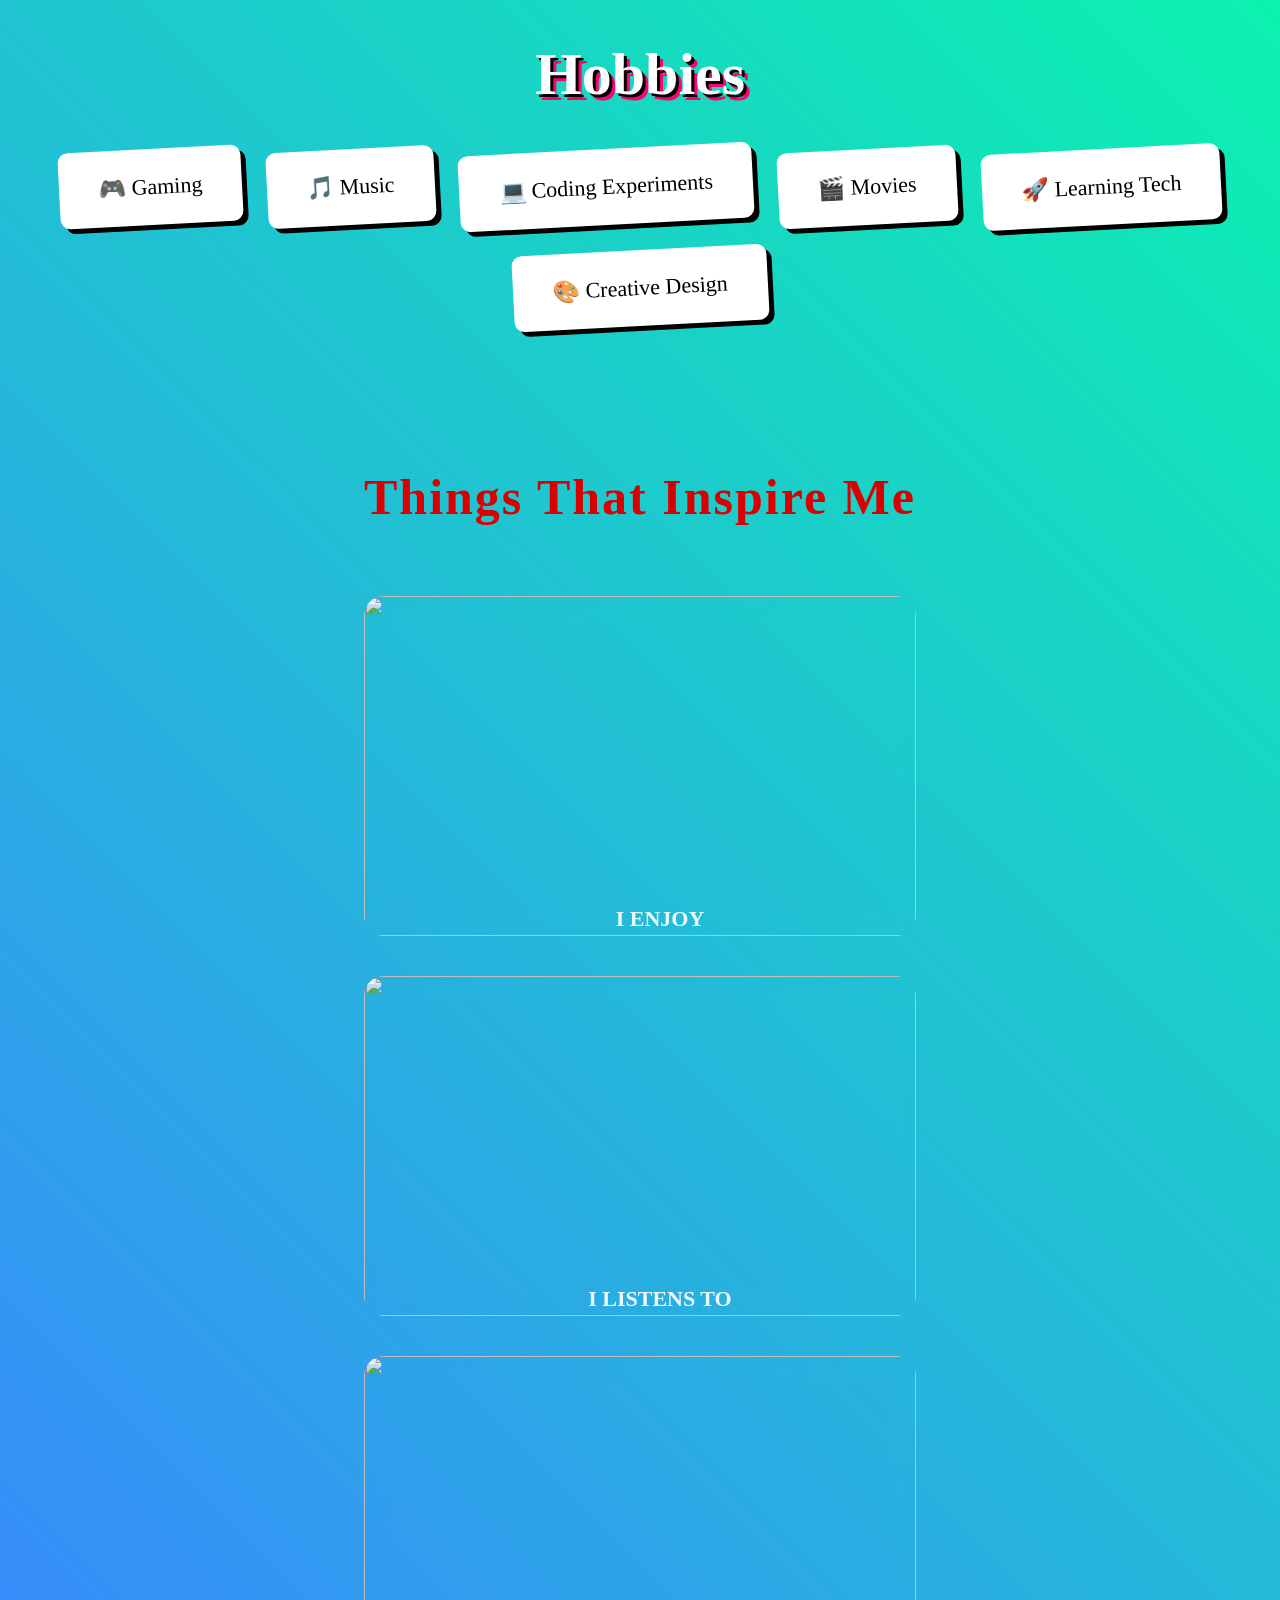
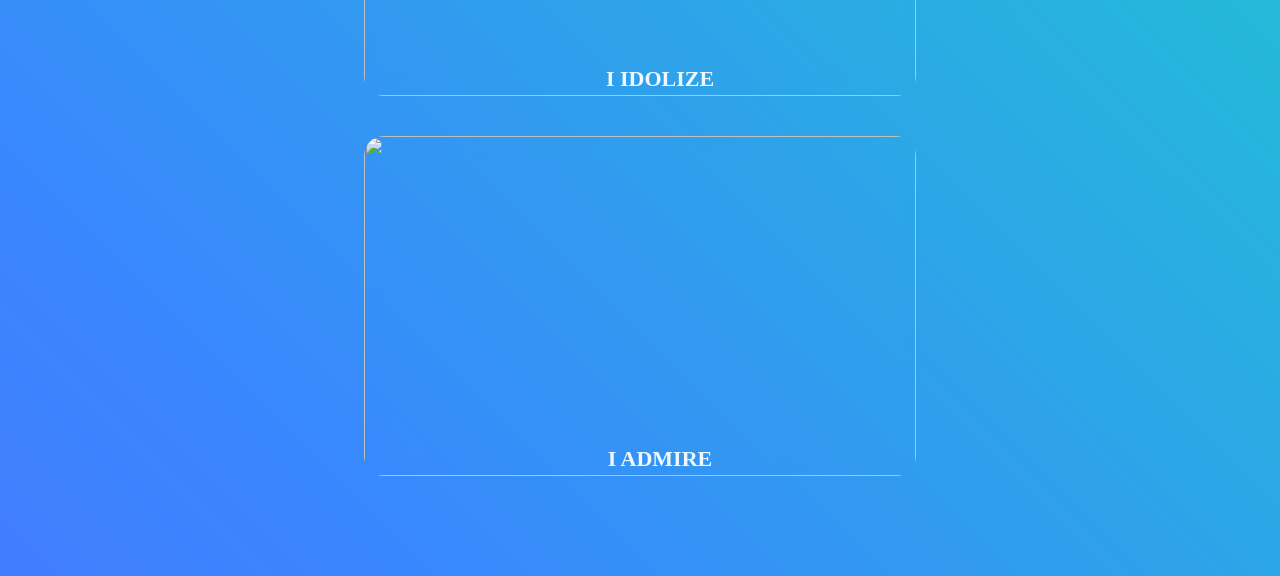
==== Egg.html @ c2043cf9 "Add files via upload" ====
<!DOCTYPE html>
<html lang="en">
<head>
    <meta charset="UTF-8">
    <meta name="viewport" content="width=device-width, initial-scale=1.0">
    <title>Document</title>
    <link rel="stylesheet" href="/egg.css">
    <script src="/script.js"></script>
</head>
<body>

<h1 class="graffiti-title">Hobbies</h1>

<div class="hobby-container">

<div class="hobby-card">🎮 Gaming</div>

<div class="hobby-card">🎵 Music</div>

<div class="hobby-card">💻 Coding Experiments</div>

<div class="hobby-card">🎬 Movies</div>

<div class="hobby-card">🚀 Learning Tech</div>

<div class="hobby-card">🎨 Creative Design</div>

</div>


<!--  -->
<section class="gx-hobby-section">

<h1 class="gx-hobby-title">Things That Inspire Me</h1>

<div class="gx-hobby-grid">

<div class="gx-hobby-card">
<img src="/portfolioimaged/rdr2.jpg" alt="">
<div class="gx-hobby-info">
<h3>I ENJOY</h3>
<p>I enjoy strategic and competitive games, as they me work under pressure</p>
</div>
</div>

<div class="gx-hobby-card">
<img src="/portfolioimaged/spb.jpg" alt="">
<div class="gx-hobby-info">
<h3>I LISTENS TO</h3>
<p>Music keeps my creativity flowing while coding.</p>
</div>
</div>

<div class="gx-hobby-card">
<img src="/portfolioimaged/apj.jpg" alt="">
<div class="gx-hobby-info">
<h3> I IDOLIZE</h3>
<p>Inspired by great innovators and builders.</p>
</div>
</div>

<div class="gx-hobby-card">
<img src="/portfolioimaged/44.jpg" alt="">
<div class="gx-hobby-info">
<h3> I ADMIRE</h3>
<p>I love exploring new tech and ideas.</p>
</div>
</div>

</div>

</section>

</body>
</html>
---- egg.css ----
#secret-trigger{
    position: fixed;
bottom:20px;
right:20px;
width:40px;
height:47px;
border-radius: 85% 85% 66% 66%;
margin: auto;
cursor:pointer;
background-color: #fffbfb; /* hidden */
text-align: center;

}
#secret-trigger{
    text-decoration: none;
    color: #000;
}


body{
margin:auto;
height:auto;

background:linear-gradient(45deg,
#ff006e,
#8338ec,
#3a86ff,
#06ffa5,
#ffbe0b);

background-size:400% 400%;
animation:bgmove 12s infinite alternate;

display:flex;
flex-direction:column;
align-items:center;
justify-content:center;

font-family:Impact, fantasy;
}

/* animated background */

@keyframes bgmove{
0%{background-position:left;}
100%{background-position:right;}
}

.graffiti-title{
font-size:60px;
color:white;
text-shadow:
3px 3px 0 #000,
6px 6px 0 #ff006e;
margin-bottom:40px;
}

/* hobby cards */

.hobby-container{
display:flex;
flex-wrap:wrap;
gap:25px;
justify-content:center;
}

.hobby-card{
padding:25px 40px;

background:white;

font-size:22px;

border-radius:10px;

transform:rotate(-3deg);

box-shadow:
5px 5px 0 black;

transition:0.3s;
}

/* graffiti hover */

.hobby-card:hover{

transform:rotate(0deg) scale(1.15);

background:rgb(207, 44, 44);

color:rgb(245, 238, 238);

}


/*  */
.gx-hobby-section{

min-height:100vh;
padding:100px 10%;
color:rgb(219, 0, 0);
font-weight: lighter;
text-align:center;

}
.gx-hobby-section h3{
    color: aliceblue;
}
.gx-hobby-section p{
    color: aliceblue;
}

/* title */

.gx-hobby-title{

font-size:50px;
margin-bottom:70px;
letter-spacing:2px;

}

/* grid */

.gx-hobby-grid{

display:grid;
grid-template-columns:repeat(auto-fit,minmax(260px,1fr));
gap:40px;

}

/* card */

.gx-hobby-card{

position:relative;

height:340px;

border-radius:20px;

overflow:hidden;

cursor:pointer;

background:transparent;

backdrop-filter:blur(10px);

transition:transform .4s, box-shadow .4s;

}

/* hover lift */

.gx-hobby-card:hover{

transform:translateY(-15px) scale(1.03);

box-shadow:0 20px 40px rgba(0,0,0,0.5);

}

/* image */

.gx-hobby-card img{

width:100%;
height:100%;
object-fit:cover;

transition:0.5s;

}

/* zoom effect */

.gx-hobby-card:hover img{

transform:scale(1.15);

}

/* info overlay */

.gx-hobby-info{

position:absolute;

bottom:0;
left:0;

width:100%;

padding:20px;

background:transparent;

transform:translateY(60px);

transition:.4s;

}

/* reveal text */

.gx-hobby-card:hover .gx-hobby-info{

transform:translateY(0);

}

/* title */

.gx-hobby-info h3{

margin:0;
font-size:22px;

}

/* description */

.gx-hobby-info p{

font-size:14px;
opacity:.8;

}
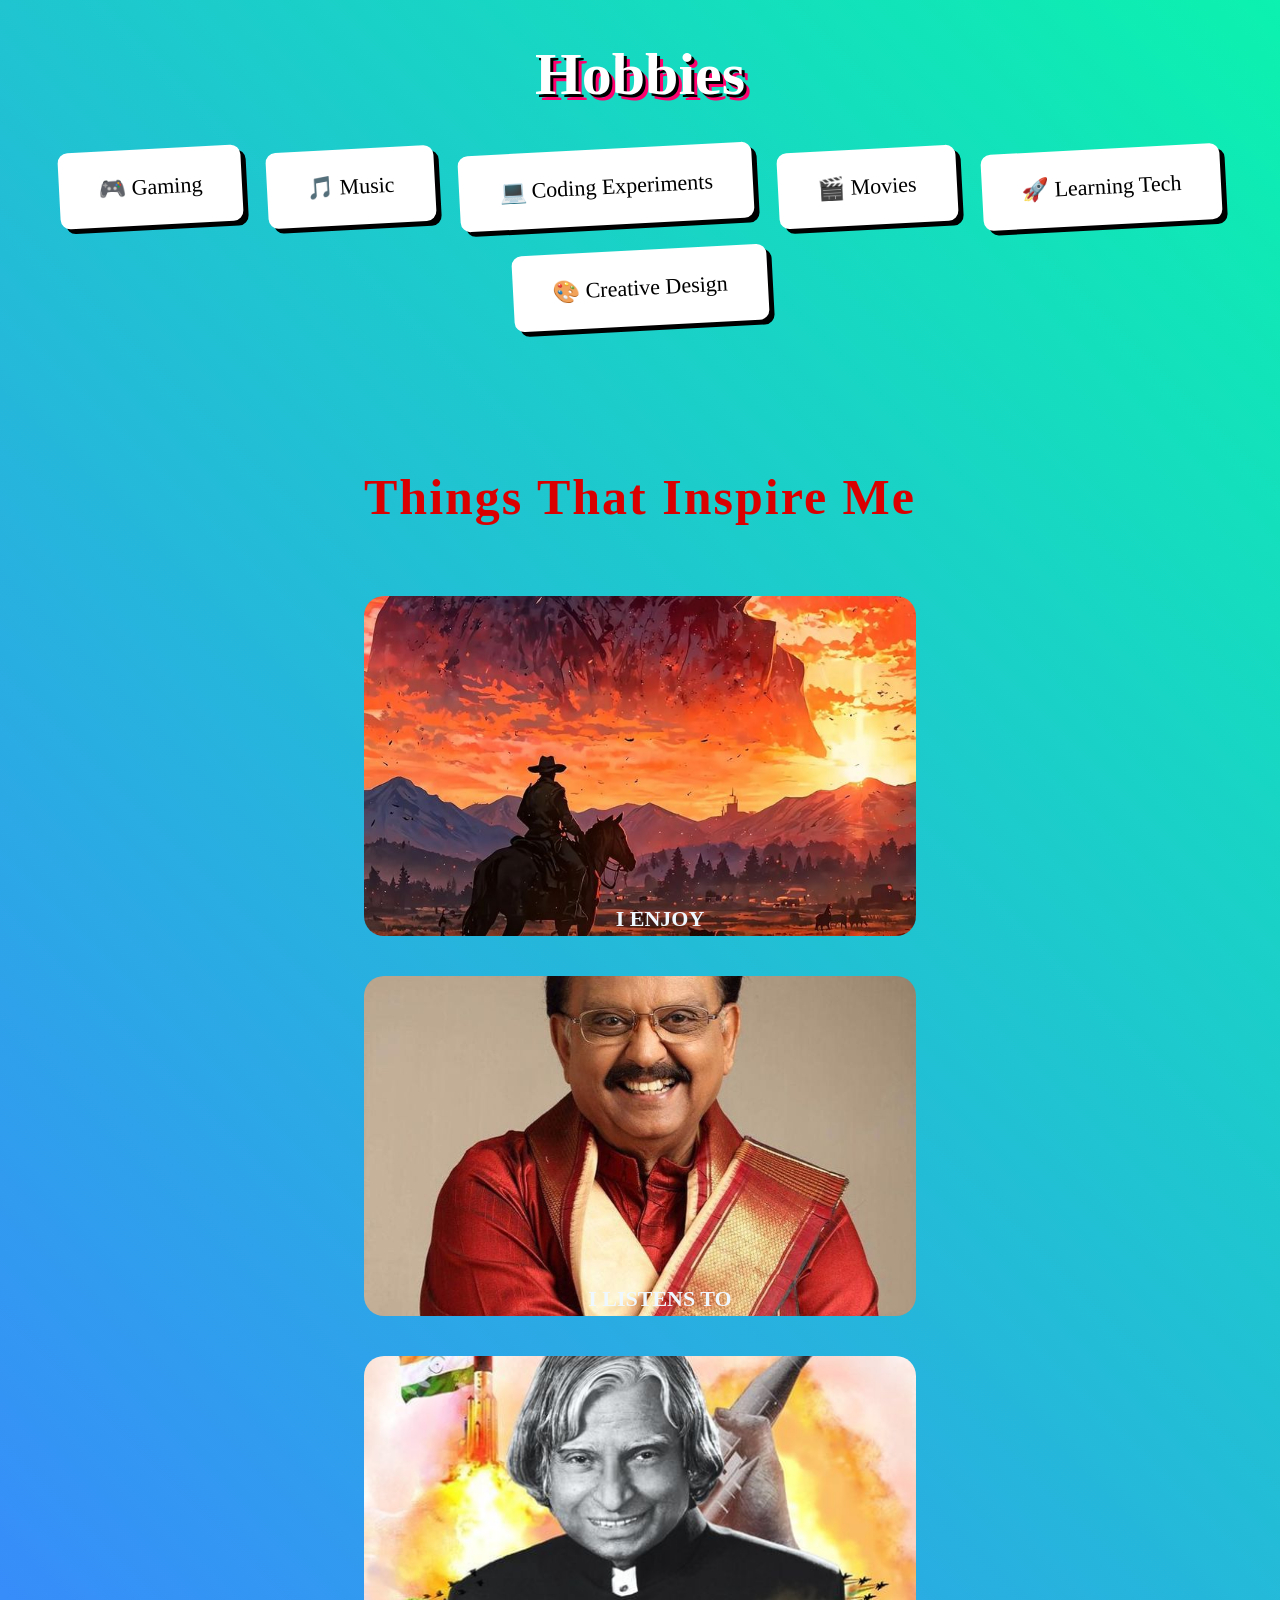
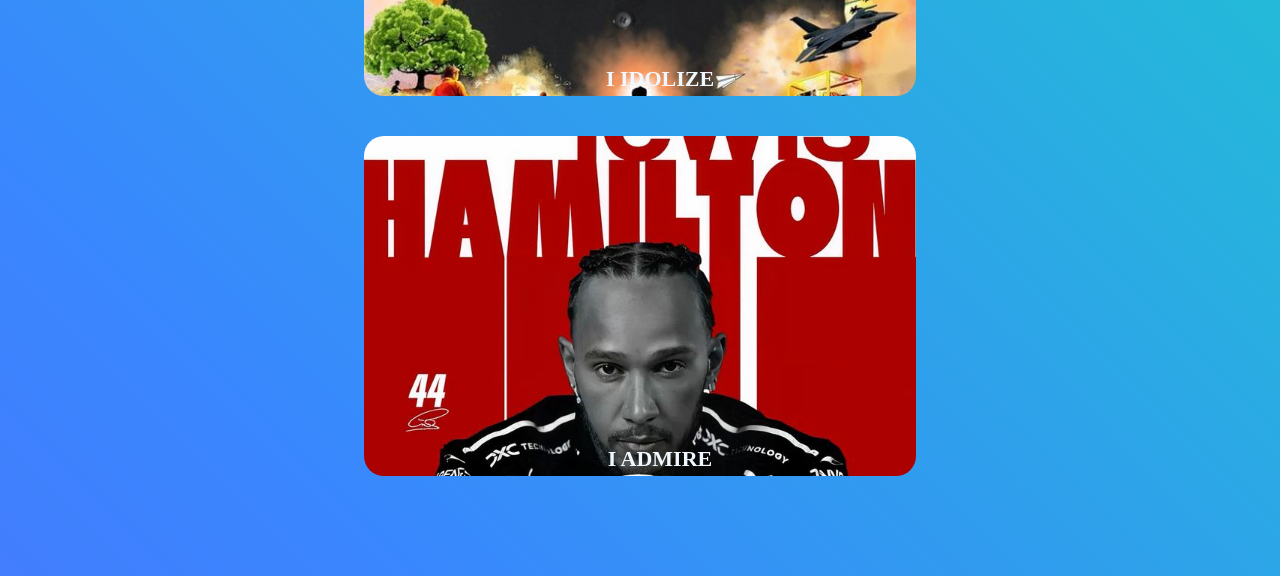
==== commit 897f16e9: "dirctory" ====
--- a/Egg.html
+++ b/Egg.html
@@ -4,8 +4,8 @@
     <meta charset="UTF-8">
     <meta name="viewport" content="width=device-width, initial-scale=1.0">
     <title>Document</title>
-    <link rel="stylesheet" href="/egg.css">
-    <script src="/script.js"></script>
+    <link rel="stylesheet" href="egg.css">
+    <script src="script.js"></script>
 </head>
 <body>
 
@@ -36,7 +36,7 @@
 <div class="gx-hobby-grid">
 
 <div class="gx-hobby-card">
-<img src="/portfolioimaged/rdr2.jpg" alt="">
+<img src="portfolioimaged/rdr2.jpg" alt="">
 <div class="gx-hobby-info">
 <h3>I ENJOY</h3>
 <p>I enjoy strategic and competitive games, as they me work under pressure</p>
@@ -44,7 +44,7 @@
 </div>
 
 <div class="gx-hobby-card">
-<img src="/portfolioimaged/spb.jpg" alt="">
+<img src="portfolioimaged/spb.jpg" alt="">
 <div class="gx-hobby-info">
 <h3>I LISTENS TO</h3>
 <p>Music keeps my creativity flowing while coding.</p>
@@ -52,7 +52,7 @@
 </div>
 
 <div class="gx-hobby-card">
-<img src="/portfolioimaged/apj.jpg" alt="">
+<img src="portfolioimaged/apj.jpg" alt="">
 <div class="gx-hobby-info">
 <h3> I IDOLIZE</h3>
 <p>Inspired by great innovators and builders.</p>
@@ -60,7 +60,7 @@
 </div>
 
 <div class="gx-hobby-card">
-<img src="/portfolioimaged/44.jpg" alt="">
+<img src="portfolioimaged/44.jpg" alt="">
 <div class="gx-hobby-info">
 <h3> I ADMIRE</h3>
 <p>I love exploring new tech and ideas.</p>
@@ -72,4 +72,4 @@
 </section>
 
 </body>
-</html>+</html>
